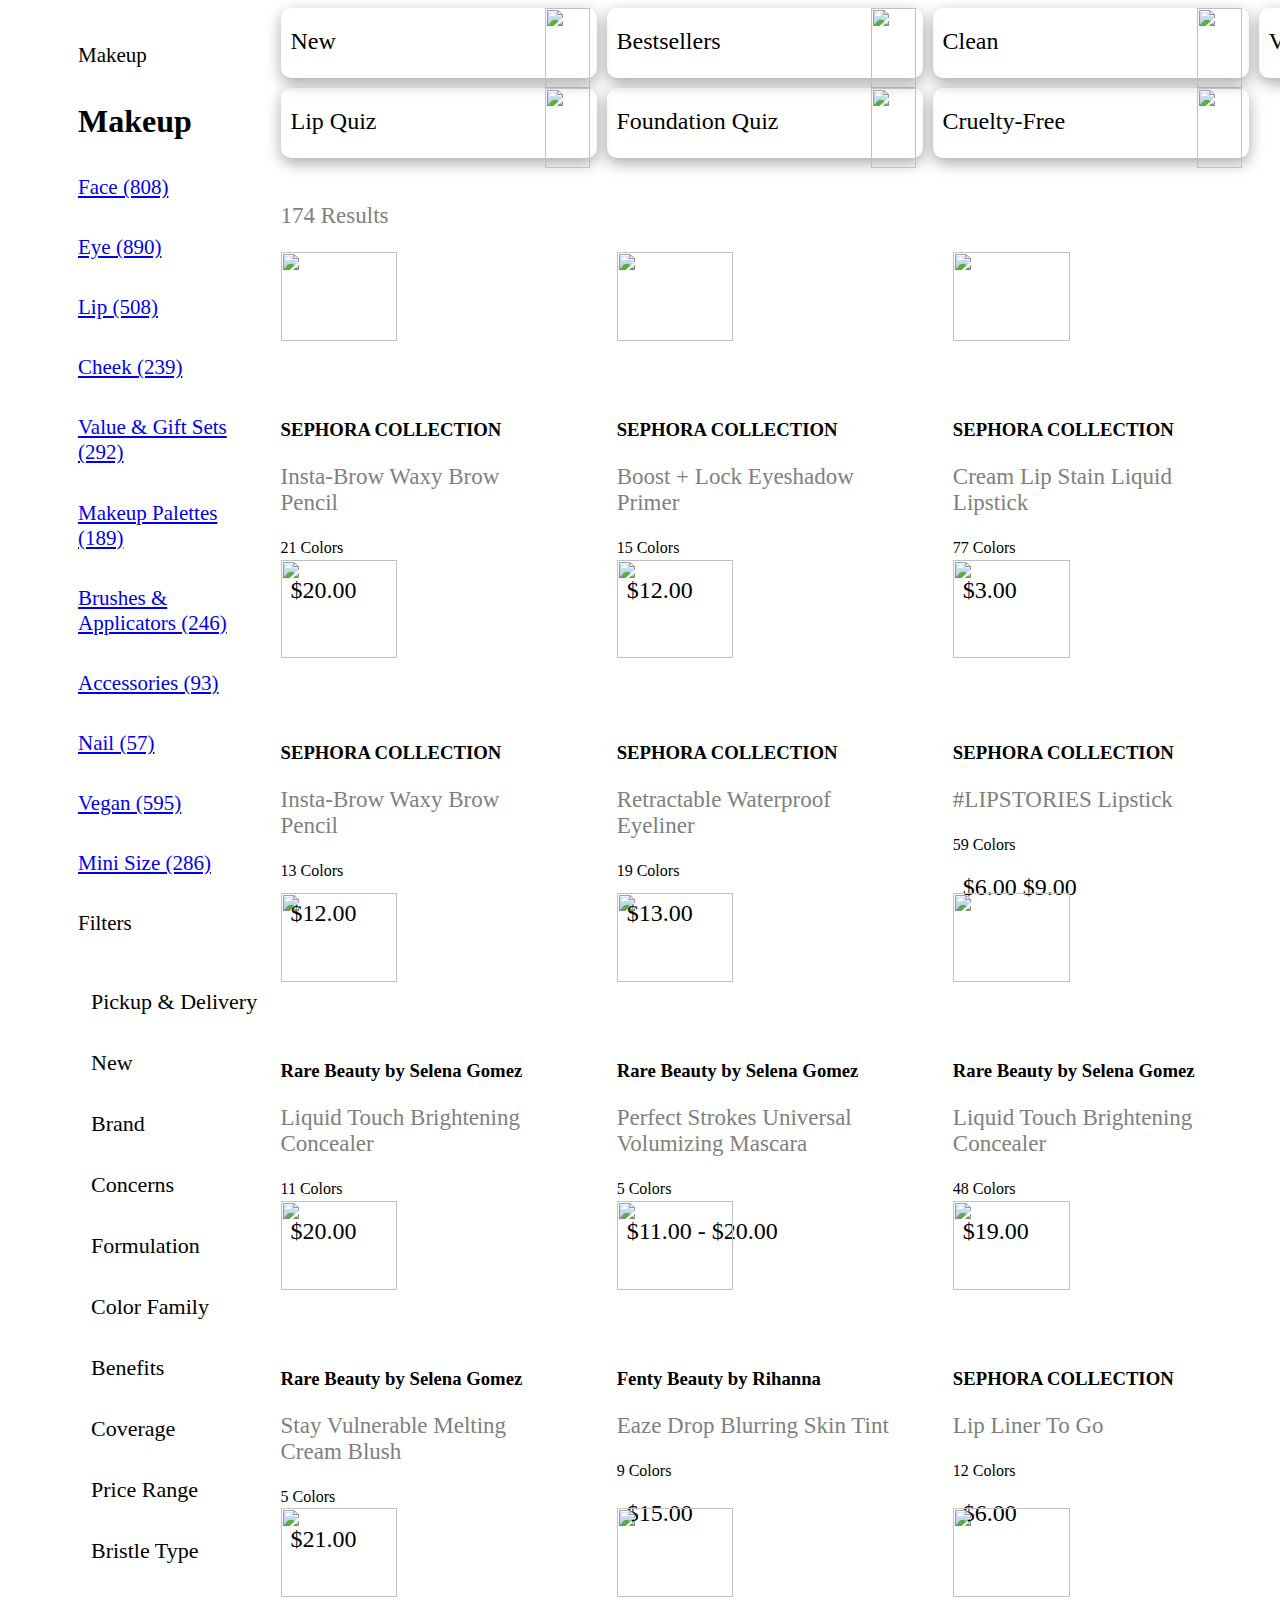
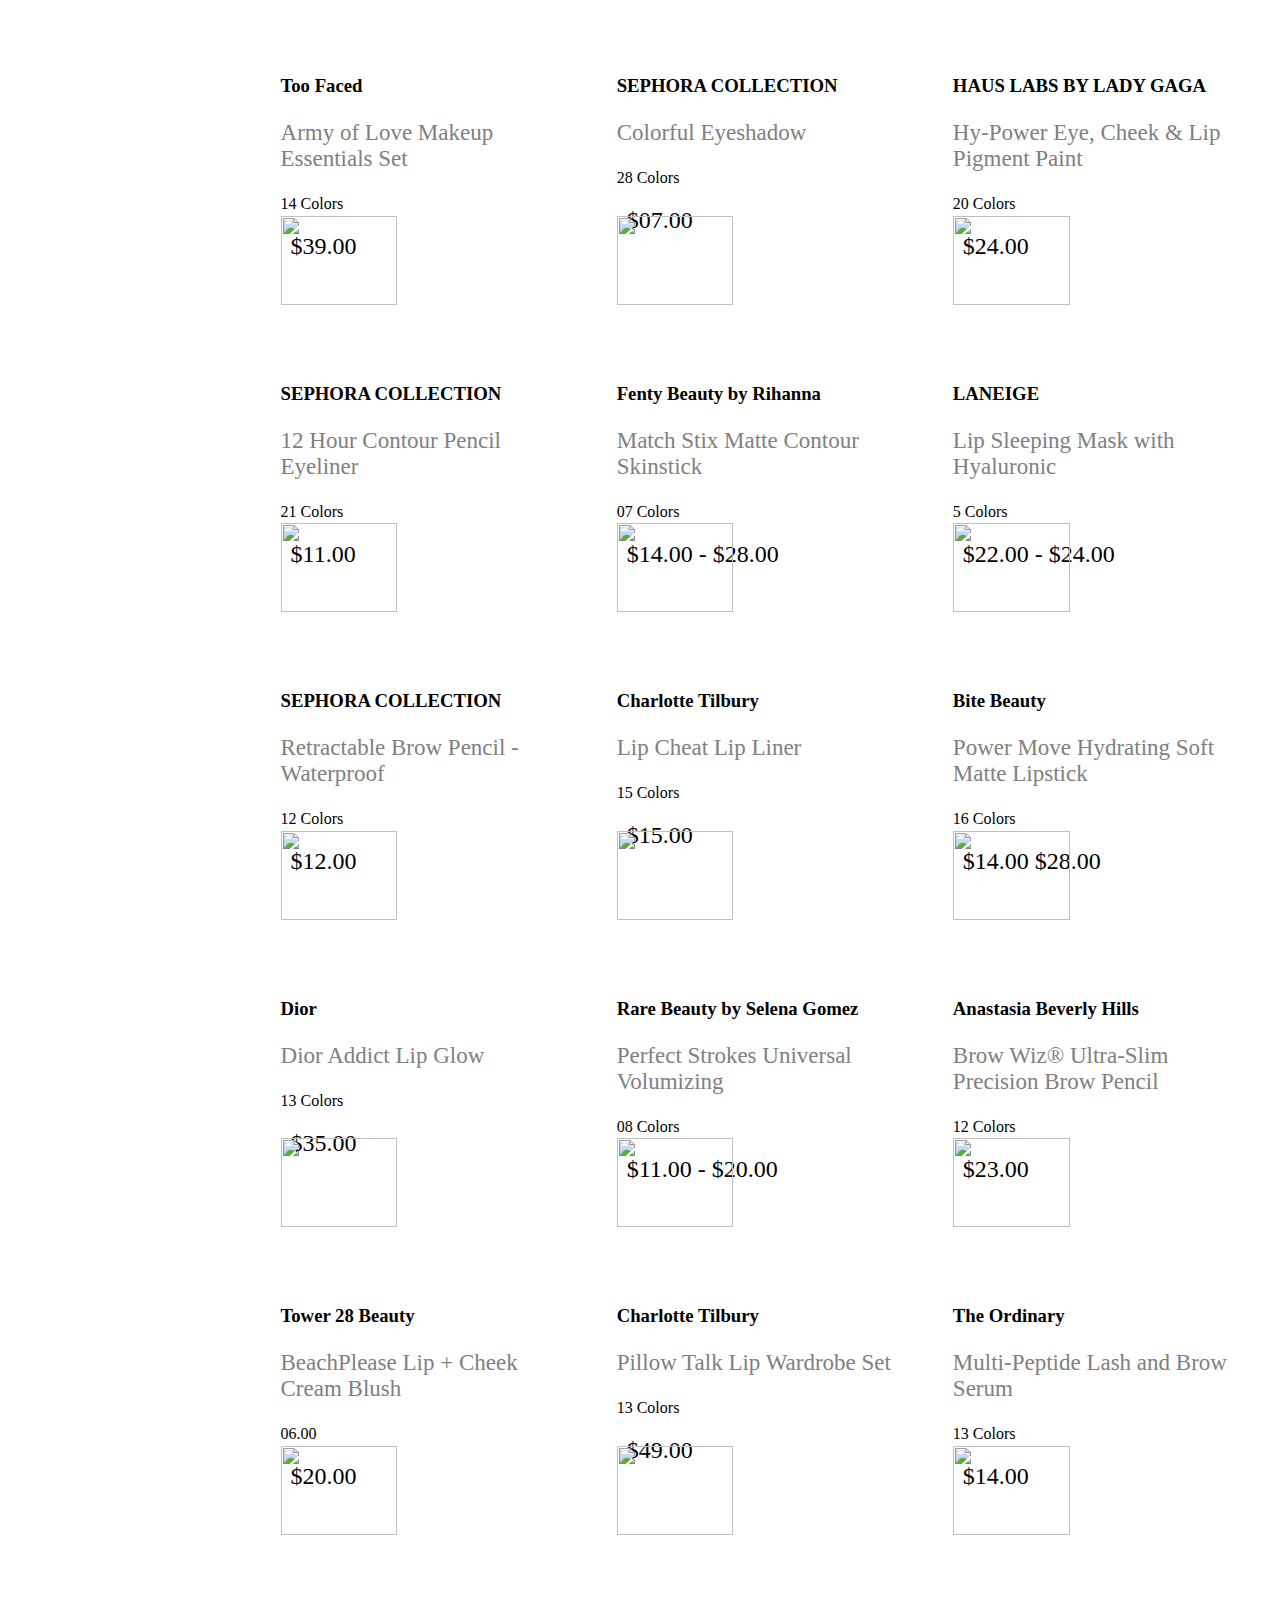
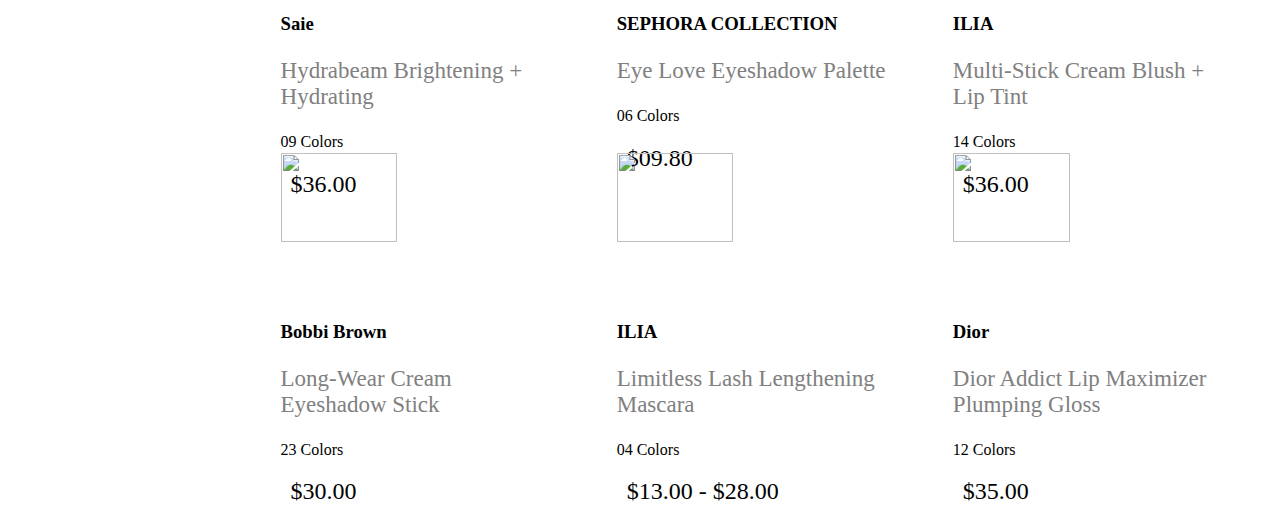
==== makeup/new.html @ 312f29fd "update" ====
<!DOCTYPE html>
<html lang="en">
<head>
    <meta charset="UTF-8">
    <meta http-equiv="X-UA-Compatible" content="IE=edge">
    <meta name="viewport" content="width=device-width, initial-scale=1.0">
    <link rel="stylesheet" href="next.html">
    <link rel="stylesheet" href="index.css">
    <script src="https://code.jquery.com/jquery-3.4.1.js"></script>
    <script src="https://kit.fontawesome.com/a076d05399.js"></script>
    <link rel="icon" href="https://www.sephora.com/img/ufe/favicon.ico"/>
    <title>Makeup | Sephora</title>
    </head>
    <style>
  
    </style>
</head>
<body>
       <div id="maindiv">
        <div id="productleft">
          <div>
            <h5>Makeup</h5>
            <h1>Makeup</h1>
          </div>
          <div>
            <a href="#"><h5>Face (808)</h5></a>
            <a href="#"><h5>Eye (890)</h5></a>
            <a href="#"><h5>Lip (508)</h5></a>
            <a href="#"><h5>Cheek (239)</h5></a>
            <a href="#"><h5>Value & Gift Sets (292)</h5></a>
            <a href="#"><h5>Makeup Palettes (189)</h5></a>
            <a href="#"><h5>Brushes & Applicators (246)</h5></a>
            <a href="#"><h5>Accessories (93)</h5></a>
            <a href="#"> <h5>Nail (57)</h5></a>
            <a href="#"><h5>Vegan (595)</h5></a>
            <a href="#"><h5>Mini Size (286)</h5></a>
          </div>

          <div> <h5>Filters</h5></div>

           <div class="btn">
              <span class="fas fa-bars"></span>
           </div>
           <nav class="sidebar">
              <!-- <div class="text">
                 Side Menu
              </div> -->
              <ul>
                 <!-- <li class="active"><a href="#">Dashboard</a></li> -->
                 <li>
                    <a href="#" class="feat-btn">Pickup & Delivery
                    <span class="fas fa-caret-down first"></span>
                    </a>
                    <ul class="feat-show">
                       <li><a href="./next.html">Pickup: Choose a Store</a></li>
                       <li><a href="#">Same-Day Delivery: Set Your Location</a></li>
                    </ul>
                 </li>
                 <li>
                    <a href="#" class="serv-btn">New
                    <span class="fas fa-caret-down second"></span>
                    </a>
                    <ul class="serv-show">
                       <li><a href="./new.html">New (174)</a></li>
                      </ul>
                 </li>
                 <li><a href="#">Brand</a></li>
                 <li><a href="#">Concerns</a></li>
                 <li><a href="#">Formulation</a></li>
                 <li><a href="#">Color Family</a></li>
                 <li><a href="#">Benefits</a></li>
                 <li><a href="#">Coverage</a></li>
                 <li><a href="#">Price Range</a></li>
                 <li><a href="#">Bristle Type</a></li>
                 
                 
              </ul>
           </nav>
           <div class="content">
              <!-- <div class="header">
                 Sidebar Menu with sub-menu
              </div> -->
            
           </div>
           <script>
              $('.btn').click(function(){
                $(this).toggleClass("click");
                $('.sidebar').toggleClass("show");
              });
                $('.feat-btn').click(function(){
                  $('nav ul .feat-show').toggleClass("show");
                  $('nav ul .first').toggleClass("rotate");
                });
                $('.serv-btn').click(function(){
                  $('nav ul .serv-show').toggleClass("show1");
                  $('nav ul .second').toggleClass("rotate");
                });
                $('nav ul li').click(function(){
                  $(this).addClass("active").siblings().removeClass("active");
                });
           </script>

           </div>
       
        <div id="productright">
          
          <div id="product1">
              <div class="box1">
            <h2>New</h2>
            <img src="https://www.sephora.com/contentimages/categorybanners/RWD/icons/new.svg"
            alt="" height="80px"width="45px"/>
          </div>

          <div class="box1">
            <h2>Bestsellers</h2>
            <img src="https://www.sephora.com/contentimages/categorybanners/RWD/icons/bestsellers.svg"
            alt="" height="80px"width="45px"/>
          </div>

          <div class="box1">
            <h2>Clean</h2>
            <img src="https://www.sephora.com/contentimages/categorybanners/RWD/icons/clean_beauty32.svg"
            alt="" height="80px"width="45px"/>
          </div>

          <div class="box1">
            <h2>Vegan</h2>
            <img src="https://www.sephora.com/contentimages/categorybanners/RWD/icons/Icon_Vegan.svg"
            alt="" height="80px"width="45px"/>
          </div>

          <div class="box1">
            <h2>Mini Size</h2>
            <img src="https://www.sephora.com/contentimages/categorybanners/RWD/icons/minis.svg"
            alt="" height="80px"width="45px"/>
          </div>

          <div class="box1">
            <h2>Lip Quiz</h2>
            <img src="https://www.sephora.com/contentimages/categorybanners/RWD/icons/lip_quiz.svg"
            alt="" height="80px"width="45px"/>
          </div>

          <div class="box1">
            <h2>Foundation Quiz</h2>
            <img src="https://www.sephora.com/contentimages/categorybanners/RWD/icons/foundation_quiz.svg"
            alt="" height="80px"width="45px"/>
          </div>

          <div class="box1">
            <h2>Cruelty-Free</h2>
            <img src="https://www.sephora.com/contentimages/meganav/icons/crueltyfree.svg"
            alt="" height="80px"width="45px"/>
          </div>
        
          </div>
          <p>174 Results</p>
          <div id="product">
            <!-- ...product data -->
          </div>
        </div>
       </div>
</body>
</html>
<script src="./new.js"></script>
---- makeup/index.css ----
.btn.click{
    left: 260px;
  }
  .btn span{
    color: white;
    font-size: 28px;
    line-height: 45px;
  }
  .btn.click span:before{
    content: '\f00d';
  }
  .sidebar{
    /* position: fixed; */
    width: 250px;
    height: 100%;
    left: -250px;
    background: white;
    transition: left 0.4s ease;
  }
  .sidebar.show{
    left: 0px;
  }
  .sidebar .text{
    color: white;
    font-size: 25px;
    font-weight: 600;
    line-height: 65px;
    text-align: center;
    background: #1e1e1e;
    letter-spacing: 1px;
  }
  nav ul{
    /* background: #1b1b1b; */
    height: 100%;
    width: 100%;
    list-style: none;
  }
  nav ul li{
    line-height: 60px;
    border-top: 1px solid rgba(255,255,255,0.1);
  }
  nav ul li:last-child{
    border-bottom: 1px solid rgba(255,255,255,0.05);
  }
  nav ul li a{
    position: relative;
    color: black;
    text-decoration: none;
    font-size: 22px;
    font-weight: bold;
    padding-left: 40px;
    font-weight: 500;
    display: block;
    width: 100%;
    border-left: 3px solid transparent;
  }
  nav ul li.active a{
    color: cyan;
    /* background: #1e1e1e; */
    border-left-color: cyan;
  }
  nav ul li a:hover{
    background: orange;
  }
  nav ul ul{
    position: static;
    display: none;
  }
  nav ul .feat-show.show{
    display: block;
  }
  nav ul .serv-show.show1{
    display: block;
  }
  nav ul ul li{
    line-height: 42px;
    border-top: none;
  }
  nav ul ul li a{
    font-size: 17px;
    color: #e6e6e6;
    padding-left: 80px;
  }
  nav ul li.active ul li a{
    color: #e6e6e6;
    background: #1b1b1b;
    border-left-color: transparent;
  }
  nav ul ul li a:hover{
    color: cyan!important;
    background: #1e1e1e!important;
  }
  nav ul li a span{
    position: absolute;
    top: 50%;
    right: 20px;
    transform: translateY(-50%);
    font-size: 22px;
    transition: transform 0.4s;
  }
  nav ul li a span.rotate{
    transform: translateY(-50%) rotate(-180deg);
  }
  .content{
    position: absolute;
    top: 50%;
    left: 50%;
    transform: translate(-50%,-50%);
    color: #202020;
    z-index: -1;
    text-align: center;
  }
  .content .header{
    font-size: 45px;
    font-weight: 600;
  }
  .content p{
    font-size: 30px;
    font-weight: 500;
  }
     
         #maindiv{
            display: flex;
            width:100%;
  
          }
          /* #menu{
          
          } */
          .image{
            height: 60%;
            width:65%;
            cursor: pointer;
          }
          /* #card{
          
          } */
          #productright{
            width:95%;
            height: 1500px;
            /* border: 1px solid black; */
            margin-left: 0.20%;
          }
          #product{
            display: grid;
            width:100%;
            grid-template-columns: repeat(4,23%);
            grid-template-rows: repeat(auto,400px);   
            grid-gap: 60px; 
                              
           
          }
          #productleft{
            width:30%;
            height: 600px;
            margin-right: 20px;
            /* border: 1px solid black; */
          }
          #product1{
            /* margin-top: 20px; */
           margin-bottom: 45px;
           width:100%;
           height: auto;
            /* border: 1px solid black; */
            gap: 10px;
            display: flex;
            display: grid;
            grid-template-columns: repeat(5,1fr);
            grid-template-rows: auto;
            
            
          }
          .box1{
            width:316px;
            height: 70px;
            display: flex;
            justify-content: space-between;
            box-shadow: rgba(0, 0, 0, 0.35) 0px 5px 15px;
            cursor: pointer;
            border-radius: 10px;
          }
          h2{
            font-weight: 100;
            margin-left: 10px;
          }
          .box1>img{
             margin-right: 7px;
          }
  
          p{
            font-size: 23px;
            color: grey;
            font-weight: 100;
          }
  
          #product{
            cursor: pointer;
          }
         
          h1{
            margin-left: 70px; 
          }
          h5{
            font-weight: 100;
            margin-left: 70px; 
            font-size: 21px;
            cursor: pointer;
            gap: 2px;
          }
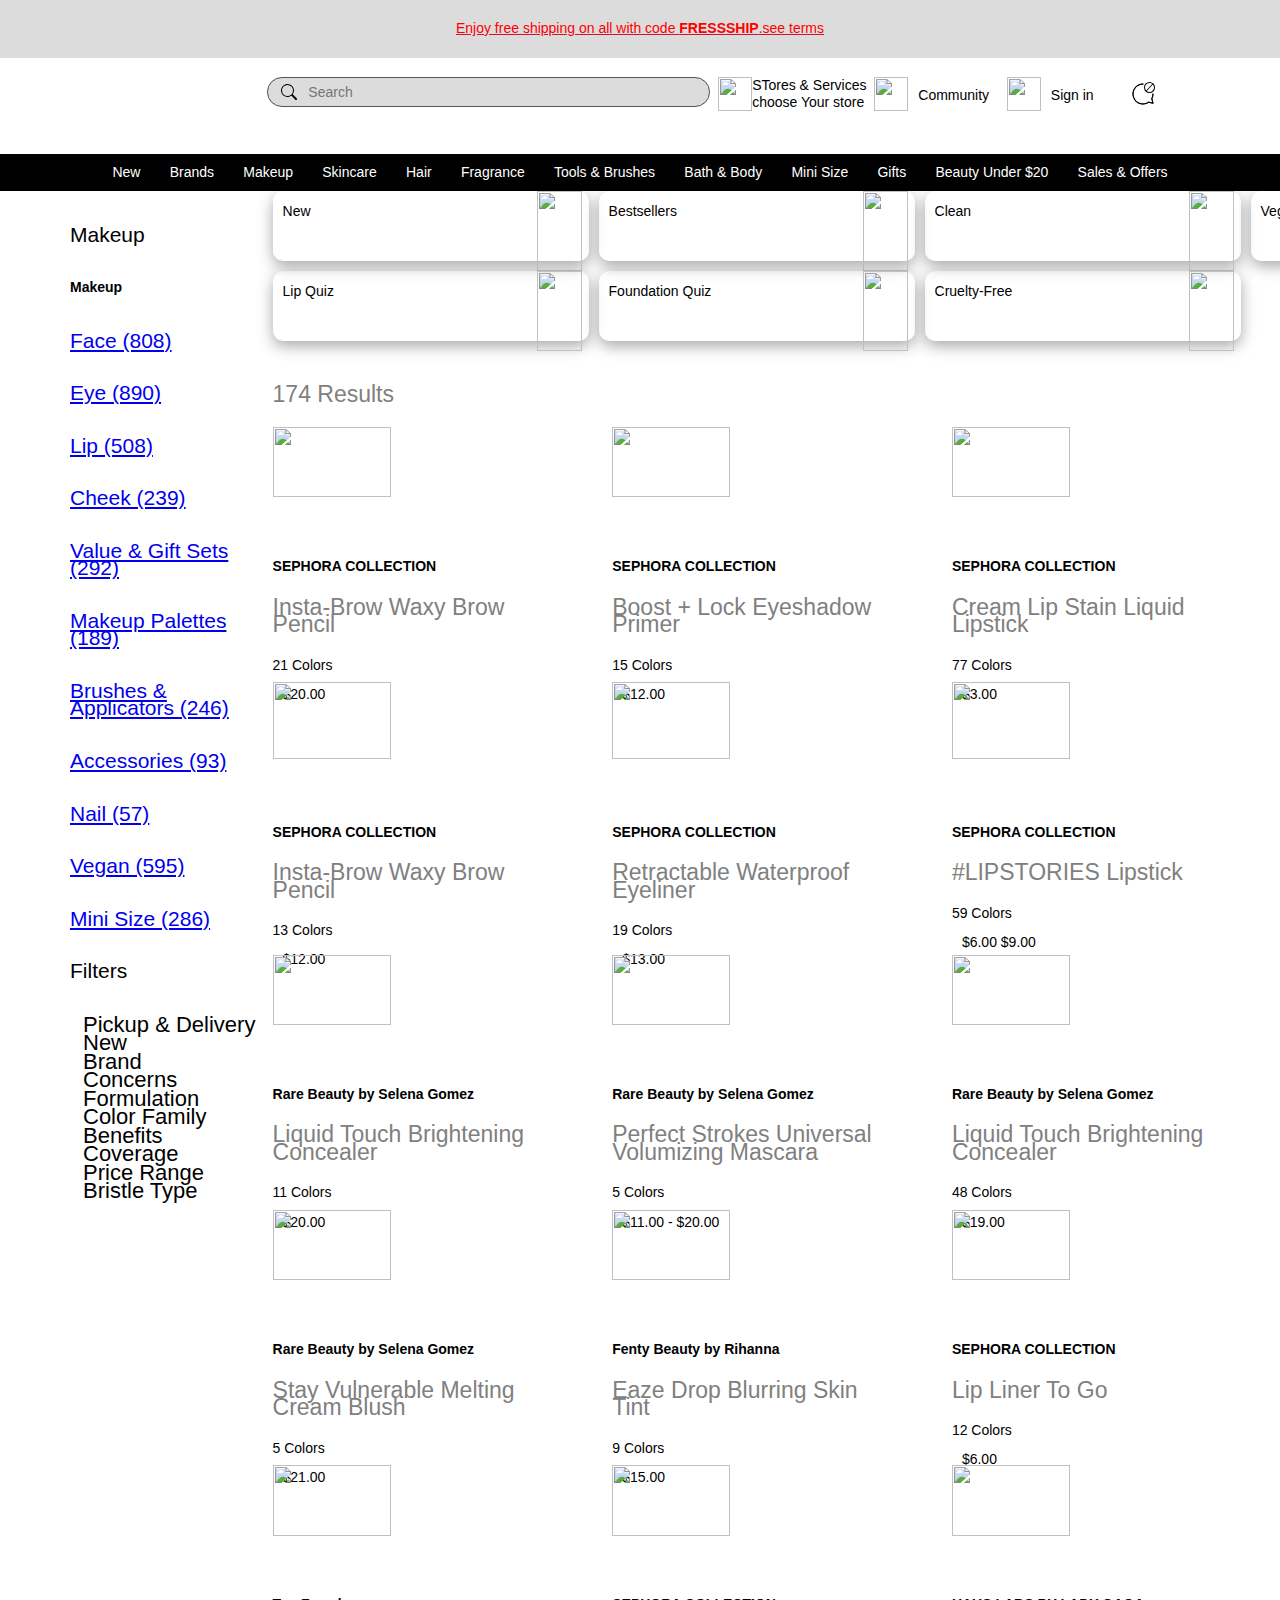
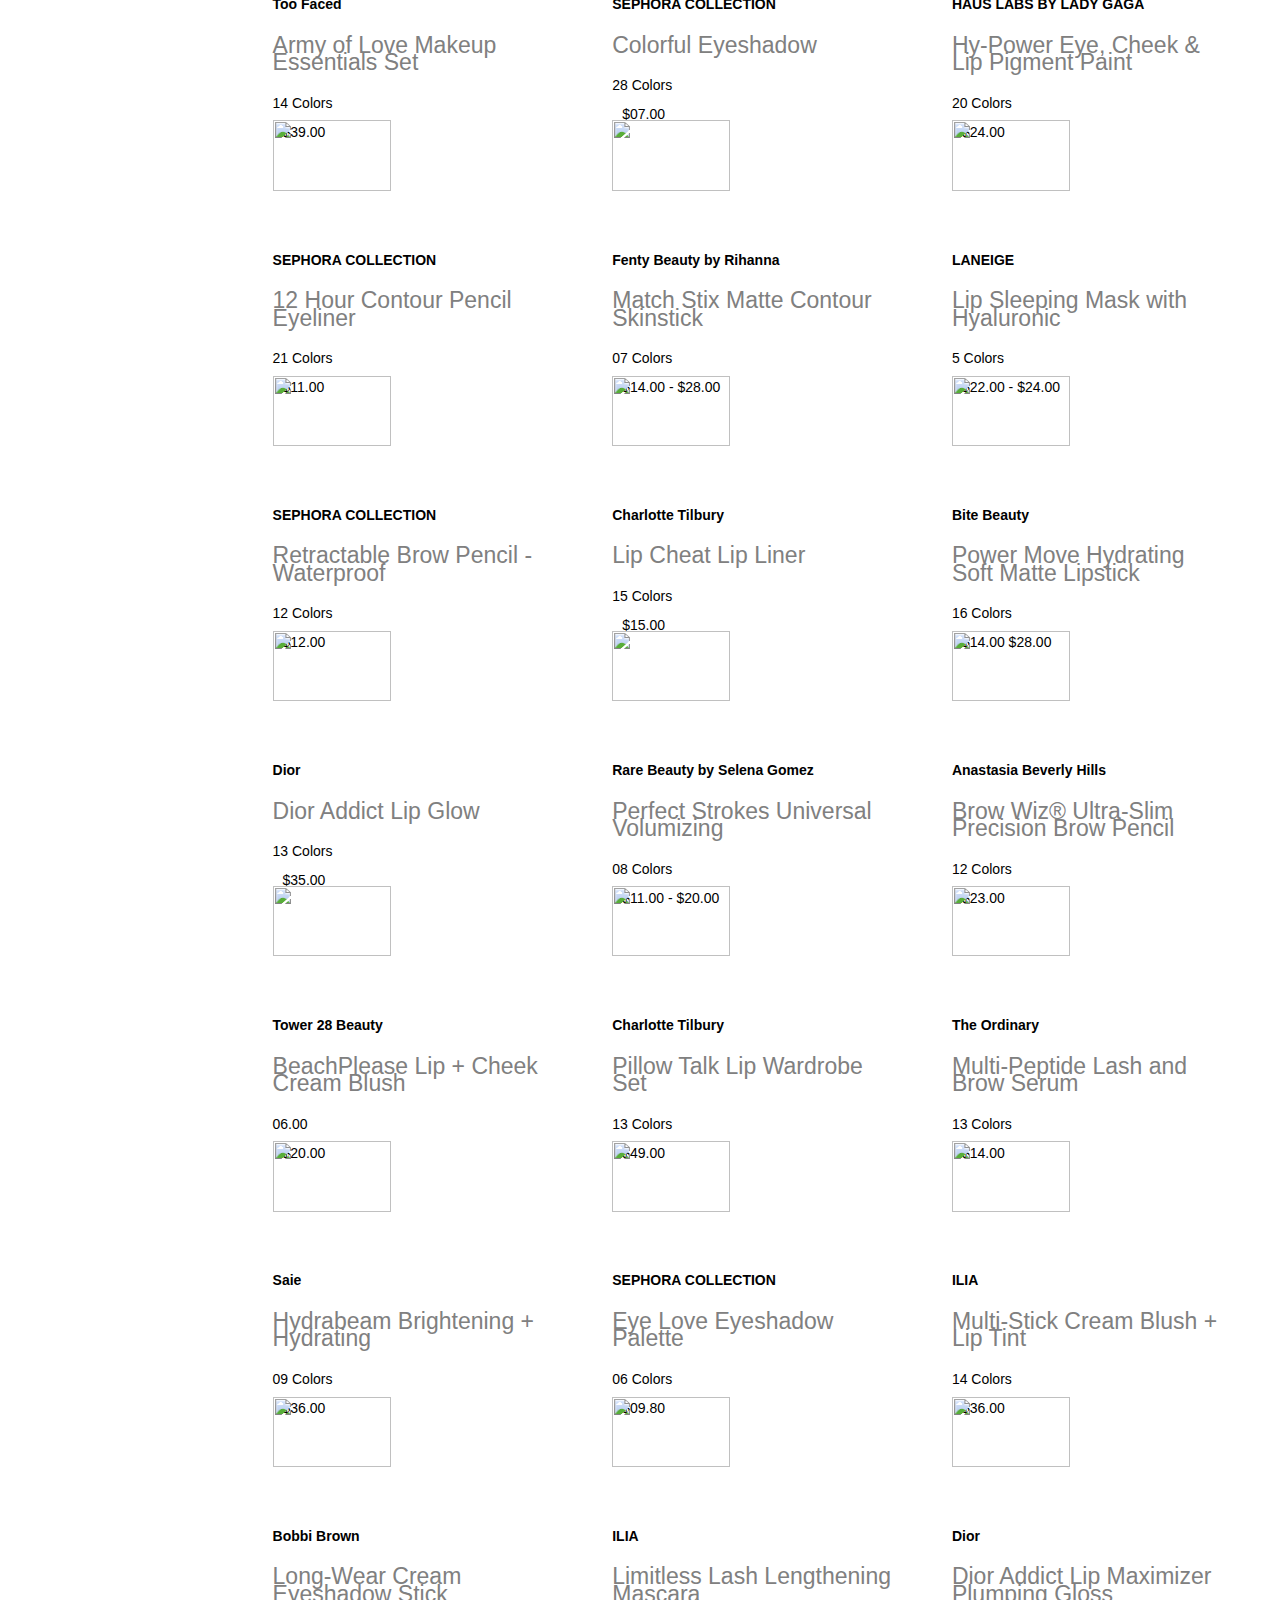
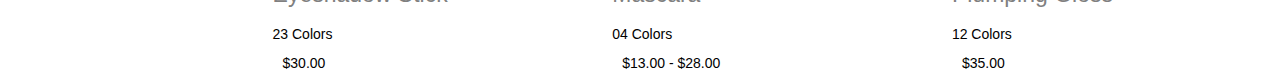
==== commit ebc49c3f: "l" ====
--- a/makeup/new.html
+++ b/makeup/new.html
@@ -5,9 +5,12 @@
     <meta http-equiv="X-UA-Compatible" content="IE=edge">
     <meta name="viewport" content="width=device-width, initial-scale=1.0">
     <link rel="stylesheet" href="next.html">
-    <link rel="stylesheet" href="index.css">
+    <link rel="stylesheet" href="makeup.css">
     <script src="https://code.jquery.com/jquery-3.4.1.js"></script>
     <script src="https://kit.fontawesome.com/a076d05399.js"></script>
+  
+    <link rel="stylesheet" href="/navbar/navbar.css">
+    <script src="https://kit.fontawesome.com/6ce38a8a26.js" crossorigin="anonymous"></script>
     <link rel="icon" href="https://www.sephora.com/img/ufe/favicon.ico"/>
     <title>Makeup | Sephora</title>
     </head>
@@ -16,6 +19,7 @@
     </style>
 </head>
 <body>
+  <div id="navbar"></div>
        <div id="maindiv">
         <div id="productleft">
           <div>
@@ -160,6 +164,18 @@
           </div>
         </div>
        </div>
+       
 </body>
+
 </html>
-<script src="./new.js"></script>+<script src="./new.js"></script>
+<script type="module">
+  import {navimp} from "/navbar/navimp.js"
+  document.querySelector("#navbar").innerHTML=navimp();
+
+  
+  
+
+</script>
+<script src="/navbar/navbar.js"></script>
+<script src="/navbar/signup.js"></script>--- a/makeup/makeup.css
+++ b/makeup/makeup.css
@@ -0,0 +1,210 @@
+.btn.click{
+    left: 260px;
+  }
+  .btn span{
+    color: white;
+    font-size: 28px;
+    line-height: 45px;
+  }
+  .btn.click span:before{
+    content: '\f00d';
+  }
+  .sidebar{
+    /* position: fixed; */
+    width: 250px;
+    height: 100%;
+    left: -250px;
+    background: white;
+    transition: left 0.4s ease;
+  }
+  .sidebar.show{
+    left: 0px;
+  }
+  .sidebar .text{
+    color: white;
+    font-size: 25px;
+    font-weight: 600;
+    line-height: 65px;
+    text-align: center;
+    background: #1e1e1e;
+    letter-spacing: 1px;
+  }
+  nav ul{
+    /* background: #1b1b1b; */
+    height: 100%;
+    width: 100%;
+    list-style: none;
+  }
+  nav ul li{
+    line-height: 60px;
+    border-top: 1px solid rgba(255,255,255,0.1);
+  }
+  nav ul li:last-child{
+    border-bottom: 1px solid rgba(255,255,255,0.05);
+  }
+  nav ul li a{
+    position: relative;
+    color: black;
+    text-decoration: none;
+    font-size: 22px;
+    font-weight: bold;
+    padding-left: 40px;
+    font-weight: 500;
+    display: block;
+    width: 100%;
+    border-left: 3px solid transparent;
+  }
+  nav ul li.active a{
+    color: black;
+    /* background: #1e1e1e; */
+    border-left-color: white;
+  }
+  nav ul li a:hover{
+    background: orange;
+  }
+  nav ul ul{
+    position: static;
+    display: none;
+  }
+  nav ul .feat-show.show{
+    display: block;
+  }
+  nav ul .serv-show.show1{
+    display: block;
+  }
+  nav ul ul li{
+    line-height: 42px;
+    border-top: none;
+  }
+  nav ul ul li a{
+    font-size: 17px;
+    color: #e6e6e6;
+    padding-left: 80px;
+  }
+  nav ul li.active ul li a{
+    color: #e6e6e6;
+    background: white;
+    border-left-color: transparent;
+  }
+  nav ul ul li a:hover{
+    color: black!important;
+    /* background: #1e1e1e!important; */
+  }
+  nav ul li a span{
+    position: absolute;
+    top: 50%;
+    right: 20px;
+    transform: translateY(-50%);
+    font-size: 22px;
+    transition: transform 0.4s;
+  }
+  nav ul li a span.rotate{
+    transform: translateY(-50%) rotate(-180deg);
+  }
+  .content{
+    position: absolute;
+    top: 50%;
+    left: 50%;
+    transform: translate(-50%,-50%);
+    color: #202020;
+    z-index: -1;
+    text-align: center;
+  }
+  .content .header{
+    font-size: 45px;
+    font-weight: 600;
+  }
+  .content p{
+    font-size: 30px;
+    font-weight: 500;
+  }
+     
+         #maindiv{
+            display: flex;
+            width:100%;
+  
+          }
+          /* #menu{
+          
+          } */
+          .image{
+            height: 60%;
+            width:65%;
+            cursor: pointer;
+          }
+          /* #card{
+          
+          } */
+          #productright{
+            width:95%;
+            height: 1500px;
+            /* border: 1px solid black; */
+            margin-left: 0.20%;
+          }
+          #product{
+            display: grid;
+            width:100%;
+            grid-template-columns: repeat(4,23%);
+            grid-template-rows: repeat(auto,400px);   
+            grid-gap: 60px; 
+                              
+           
+          }
+          #productleft{
+            width:30%;
+            height: 600px;
+            margin-right: 20px;
+            /* border: 1px solid black; */
+          }
+          #product1{
+            /* margin-top: 20px; */
+           margin-bottom: 45px;
+           width:100%;
+           height: auto;
+            /* border: 1px solid black; */
+            gap: 10px;
+            display: flex;
+            display: grid;
+            grid-template-columns: repeat(5,1fr);
+            grid-template-rows: auto;
+            
+            
+          }
+          .box1{
+            width:316px;
+            height: 70px;
+            display: flex;
+            justify-content: space-between;
+            box-shadow: rgba(0, 0, 0, 0.35) 0px 5px 15px;
+            cursor: pointer;
+            border-radius: 10px;
+          }
+          h2{
+            font-weight: 100;
+            margin-left: 10px;
+          }
+          .box1>img{
+             margin-right: 7px;
+          }
+  
+          p{
+            font-size: 23px;
+            color: grey;
+            font-weight: 100;
+          }
+  
+          #product{
+            cursor: pointer;
+          }
+         
+          h1{
+            margin-left: 70px; 
+          }
+          h5{
+            font-weight: 100;
+            margin-left: 70px; 
+            font-size: 21px;
+            cursor: pointer;
+            gap: 2px;
+          }
+  --- a/navbar/navbar.css
+++ b/navbar/navbar.css
@@ -0,0 +1,355 @@
+html, body{
+    padding: 0;
+    margin: 0;
+  }
+body{
+    cursor: pointer;
+}
+#topcode{
+    color: red;
+}
+#bcode{
+    color: black;
+}
+#navbtm a{
+    text-decoration: none;
+    color: white;
+}
+#close{
+    text-align:right ;
+    font-size: large;
+    font-weight: 300;
+    margin-left: 96%;
+}
+#close:hover{
+    border: 1px dotted black;
+}
+*{
+font-family: Arial, Helvetica, sans-serif;
+font-size: 14px;
+line-height: 17.5px;
+}
+
+#top{
+ text-align: center;
+ background-color: gainsboro;
+ padding: 20px;
+}
+#top:hover{
+    text-decoration: underline;
+}
+#divm{
+    margin:-12% 50%;
+    border-radius: 5px;
+    padding: 20px;
+    background-color:white;
+    z-index: 3;
+    position: absolute;
+    width: 550px;
+
+}
+#freeshiplearn  {
+    text-decoration: underline;
+    color: blue;
+}
+ 
+#freeship{
+    padding: 10px;
+    text-align: left;
+    border: 0.5px solid black;
+    background-color:white;
+    z-index: 2;
+}
+#freeship p{
+    font-size: 15px;
+    line-height: 17.5px;
+}
+#btm1 {
+    display: flex;
+    justify-content: space-between;
+    margin: 1.5% 7% ;
+}
+#logo{
+    padding: 5px;
+    width: 160px;
+    height: 48px;
+} 
+  input.nosubmit {
+    width: 443px;
+    border: 1px solid #555;
+    border-radius: 15px;
+    display: block;
+    padding: 9px 4px 9px 40px;
+    background-color: gainsboro;
+    background:url("data:image/svg+xml,%3Csvg xmlns='http://www.w3.org/2000/svg' width='16' height='16' class='bi bi-search' viewBox='0 0 16 16'%3E%3Cpath d='M11.742 10.344a6.5 6.5 0 1 0-1.397 1.398h-.001c.03.04.062.078.098.115l3.85 3.85a1 1 0 0 0 1.415-1.414l-3.85-3.85a1.007 1.007 0 0 0-.115-.1zM12 6.5a5.5 5.5 0 1 1-11 0 5.5 5.5 0 0 1 11 0z'%3E%3C/path%3E%3C/svg%3E") no-repeat 13px center;
+  }
+  .nosubmit{
+    background-color: gainsboro;
+    width: 443px;
+    height: 30px;
+    border-radius: 15px;
+    font-size: 14px;
+    line-height: 21px;
+  }
+  #store{
+    display: flex;
+  }
+
+  #store img{
+    height: 34px;
+    width: 34px;
+   
+  }
+#com,#sign{
+    padding: 10px;
+}
+  #ssc{
+    display: block;
+  }
+ .fa-heart,.fa-basket-shopping{
+    color: black;
+   font-size:  24px;
+ }
+ #icons{
+    display: flex;
+    padding: 5px;
+ }
+#icons div{
+   margin-left: 15px;
+}
+
+#btm2{
+    background-color: black;
+    width: 100%;
+    color: white;
+}
+#btm2menu{
+    display: flex;
+    justify-content: space-between;
+    padding: 0% 8%;
+
+}
+#btm2menu>div{
+    padding: 10px;
+}
+#ubody{
+    z-index: 3;
+    position: absolute;
+    width:500px;
+    margin-left: 15%;
+    margin-top: 2%;
+}
+#newm{
+    display: flex;
+     padding:  0% 7% ; 
+    width: 100%;
+    position: absolute;
+    z-index:2;
+    background-color:white;
+    
+}
+#newm div{
+    margin-left:10px;
+    padding: 10px;
+}
+#newm a{
+    color: black;
+    display: flex;
+    text-decoration: none;
+    padding: 10px;
+}
+#newm a:hover{
+    text-decoration: underline;
+}
+#al_new_m,#al_new_m1{
+    margin: 2% 2% 5% 1%;
+    font-weight: 900;
+}
+#al_new_mi{
+    margin-left:25% ;
+    display:flex;
+}
+#al_new_mi img{
+    height: 300px;
+    width: 300px;
+    margin:7% 3% ;
+}
+#signbox{
+   margin: -10% 65%;
+   position: absolute;
+   background-color: white;
+   z-index: 2;
+   border-radius: 10px;
+   padding: 3%;
+
+}
+#signbox input{
+    color: gainsboro;
+    padding: 10px;
+    border: gainsboro 0.5px solid;
+    border-radius: 5px;
+   
+}
+#signbox h3{
+    margin-left: 15px;
+}
+#lkeep{
+    display: flex;   
+}
+#lkeep i{
+    font-size: 15px;
+    margin:  19px 0px 0px 5px;
+}
+#check{
+    height: 20px;
+    width: 20px;
+    margin:  15px 5px 0px 5px;
+}
+#keep{
+    display: flex;
+    justify-content: space-between;
+}
+#rkeep{
+    color: rgb(0, 149, 242);
+}
+.signbox_input{
+    display: block;
+    margin: 10px 0px 0px 10px;
+    width: 365px;
+}
+#signbox_signin{
+    padding: 10px 50px;
+    background-color: black;
+    color: white;
+    border-radius: 20px;
+    font-size: 17px;
+    font-weight: 500;
+    margin: 2% 50% 3% 0% ;
+}
+hr{
+    background-color: gainsboro;
+    height:  0.5px ;
+    margin: 10% -12%;
+    border-width:0;
+}
+#create{
+    padding: 10px 50px;
+    margin: 2% 40% 3% 0%;
+    border-radius: 20px;
+    border: 2px solid black;
+}
+#name,#birthday,#date{
+    display: flex;
+    gap:5px;
+    margin:5px;
+}
+#bi{
+    width:50%;
+}
+
+#birthday img{
+    height: 20px;
+    width: 20px;
+}
+#footer{
+    background-color: black;
+}
+#mainbtm{
+    background-color: black;
+    color: white;
+    padding: 10px 50px;
+   
+}
+#maibtm img{
+    width: 120%;
+}
+#mainbtm1{
+    display: flex;
+    gap:50px;
+    margin:2% 7%;
+    height: 70px;
+  
+}
+#mainbtm1>div{
+    display: flex;
+}
+#mainbtm1 a{
+    color: white;
+    text-decoration: none;
+    margin: 10px;
+    
+}
+#mainbtm1 img{
+    margin-top: 10px;
+}
+#mainbtm a:hover{
+    text-decoration: underline;
+}
+.btmhr{
+    color: gainsboro;
+    background-color: white;
+    height: 0.7px;
+    margin: 2% 3%;
+}
+#btmm{
+    display: flex;
+    margin: 2% 7% ;
+    gap: 20px;
+    color: white;
+}
+#btmm a{
+    display: block;
+    color: white;
+    text-decoration: none;
+    margin: 15px;
+
+}
+#btmm img{
+    height: 20px;
+    width: 35px;
+    margin: 15px;
+}
+#btmm a:hover{
+    text-decoration: underline;
+}
+.lang{
+    display: flex;
+}
+#beautiful{
+    font-size: 28px;
+    line-height: 35px;
+    
+}
+#sopheremail{
+    margin-top: 100%
+}
+#sophere{
+    padding: 5px;
+    border-radius: 5px;
+}
+#submit{
+   color: white;
+   border: 2px solid white;
+   background-color: black;
+   margin-left: 5px;
+   border-radius: 45px;
+   padding: 5px 10px;
+}
+#footersocial{
+    display: flex;
+    color: white;
+    margin: 2% 5%;
+    gap: 35%;
+}
+#footersocial a{
+    text-decoration: none;
+    color: white;
+
+}
+#footersocial a:hover{
+    text-decoration: underline;
+}
+#footersocial i{
+    font-size: 25px;
+    margin: 10px;
+}